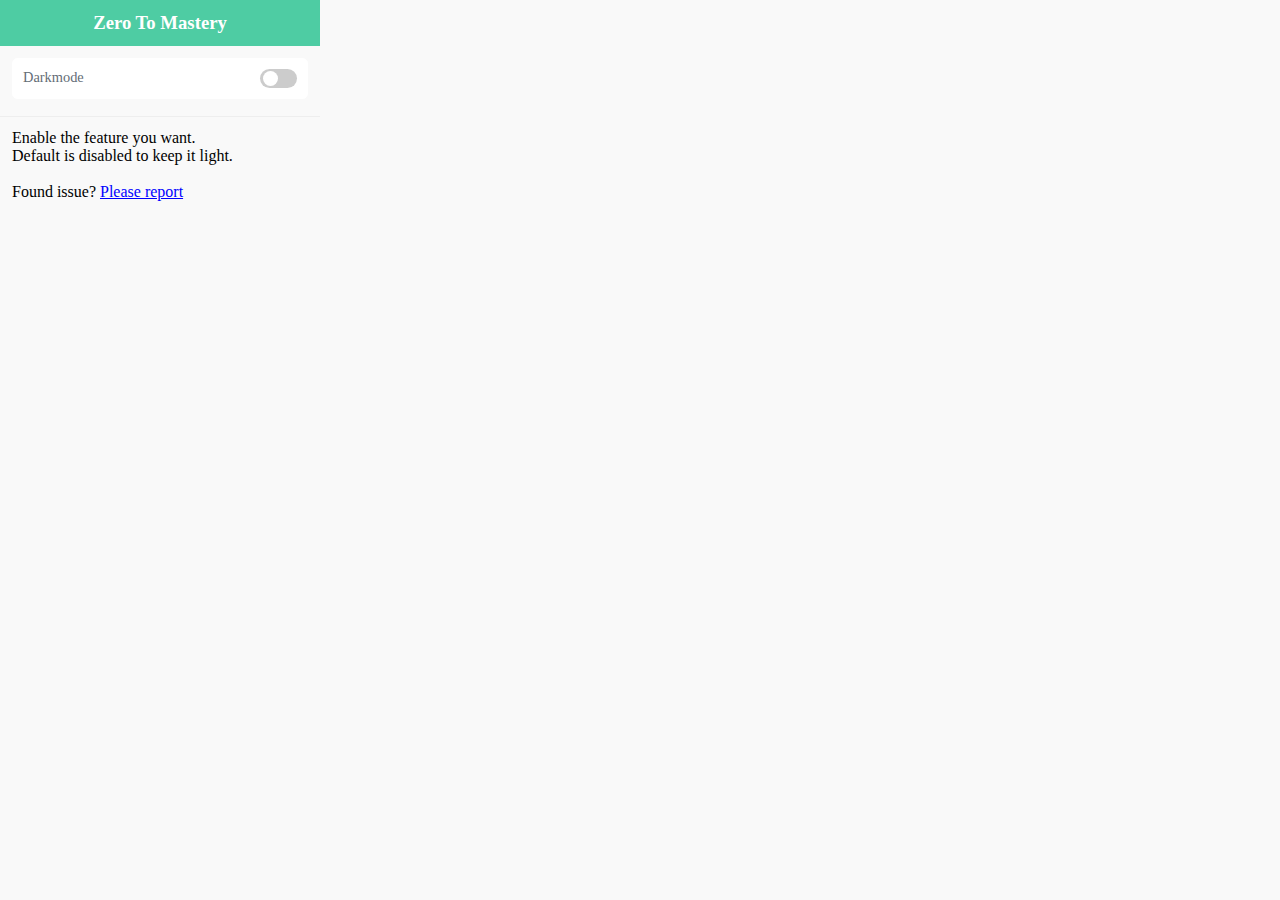
==== popup/popup.html @ f95fc75e "version 2023.12.21" ====
<!DOCTYPE html>
<html>
<head>
	<meta charset="utf-8">
	<meta name="viewport" content="width=device-width, initial-scale=1">
	<title>Zero To Mastery - Extension</title>

	<link rel="stylesheet" type="text/css" href="popup.css">
</head>
<body>

	<div class="ztm-container">
		<div class="ztm-title">
			<h3>Zero To Mastery</h3>
		</div>

		<div class="feature-list">

			<!-- Darkmode -->
			<div class="feature">
				<div class="feature-title">
					<p>Darkmode</p>
				</div>

				<div class="toggle-switch">
					<label class="switch">
						<input id='ztmDarkmodeCheckbox' type="checkbox">
						<span class="slider round"></span>
					</label>
				</div>
			</div>

			<!-- Keep resolution the same -->
			<!-- <div class="feature">
				<div class="feature-title">
					<p>Keep resolution</p>
				</div>

				<div class="select-box">
					<select id='ztmKeepResolution'>
					    <option value="Auto">Auto</option>
					    <option value="224p">224p</option>
					    <option value="360p">360p</option>
					    <option value="540p">540p</option>
					    <option value="720p">720p</option>
					    <option value="1080p">1080p</option>
					</select>
				</div>
			</div> -->

		</div>

		<div class="ztm-footer">
			<p>Enable the feature you want.</p>
			<p>Default is disabled to keep it light.</p>
			<br>
			<p>Found issue? <a href="https://github.com/sithu-khant/ztm-extension/issues" target="_blank">Please report</a></p>
		</div>

	</div>

	<script type="text/javascript" src='popup.js'></script>
</body>
</html>
---- popup/popup.css ----
* {
    margin: 0;
    padding: 0;
}

html, body {
    background-color: #f9f9f9;
}

.ztm-container {
    width: 320px;

    -webkit-user-select: none;
    -ms-user-select: none;
    user-select: none;
}

.popup-darkmode {
    background-color: #393E46;
    color: #fff;
}

.ztm-container .ztm-title {
    text-align: center;
    background: #4ECCA3;
    padding: 12px 0;
    color: #fff;
}

.popup-darkmode .ztm-title {
    background-color: #232931;
}

.feature-list {
    padding: 12px;
}

.feature {
    display: flex;
    justify-content: space-between;

    margin-bottom: 5px;
    padding: 10px;
    border: 1px solid #fff;
    background-color: #fff;
    border-radius: 5px;
}

.popup-darkmode .feature {
    background-color: #232931;
    border: 1px solid #232931;
}

.feature-list .feature-title {
    font-size: 0.9rem;
    color: #646d76;
}

.popup-darkmode .feature-title {
    color: #fff;
}

.toggle-switch .switch {
    position: relative;
    display: inline-block;
    width: 37px;
    height: 19px;
}

.toggle-switch .switch input {
    opacity: 0;
    width: 0;
    height: 0;
}

.toggle-switch .slider {
    position: absolute;
    cursor: pointer;
    top: 0;
    left: 0;
    right: 0;
    bottom: 0;
    background-color: #ccc;
    -webkit-transition: .4s;
    transition: .4s;
}

.toggle-switch .slider:before {
    position: absolute;
    content: "";
    height: 15px;
    width: 15px;
    left: 3px;
    bottom: 2px;
    background-color: white;
    -webkit-transition: .4s;
    transition: .4s;
}

.toggle-switch input:checked+.slider {
    background-color: #32de88;
}

.toggle-switch input:focus+.slider {
    box-shadow: 0 0 1px #32de88;
}

.toggle-switch input:checked+.slider:before {
    -webkit-transform: translateX(17px);
    -ms-transform: translateX(17px);
    transform: translateX(17px);
}

.toggle-switch .slider.round {
    border-radius: 34px;
}

.toggle-switch .slider.round:before {
    border-radius: 50%;
}

a {
    color: blue;
}

.ztm-footer {
    padding: 12px;
    border-top: 0.5px solid #EEEEEE;
}

.popup-darkmode .ztm-footer {
    background-color: #393E46;
    border-top: 0.5px solid #EEEEEE;
}

.popup-darkmode a {
    color: #fff;
}
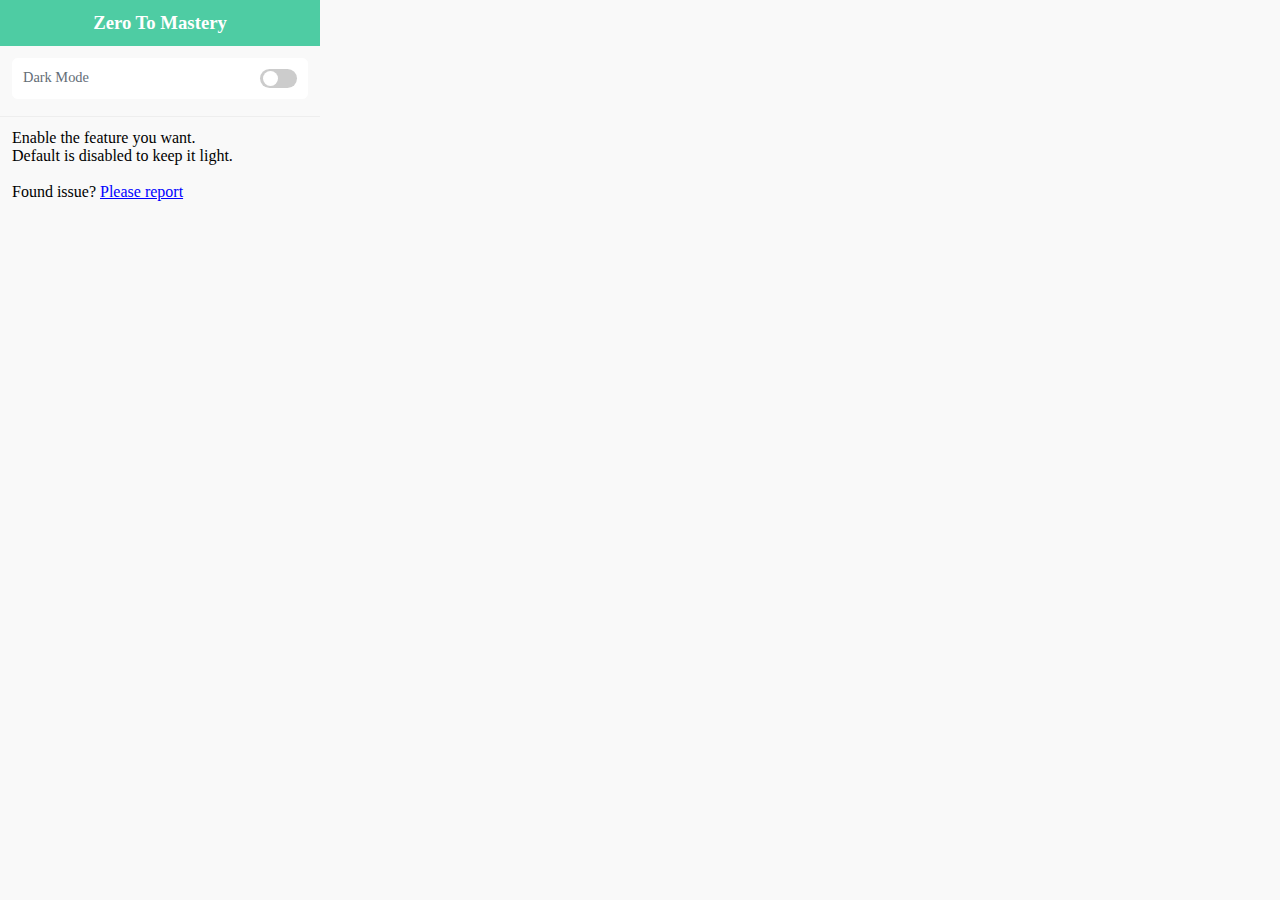
==== commit 0833dd03: "Merge pull request #7 from LaurelineP/review-proposition" ====
--- a/popup/popup.html
+++ b/popup/popup.html
@@ -16,15 +16,15 @@
 
 		<div class="feature-list">
 
-			<!-- Darkmode -->
+			<!-- Dark Mode -->
 			<div class="feature">
 				<div class="feature-title">
-					<p>Darkmode</p>
+					<p>Dark Mode</p>
 				</div>
 
 				<div class="toggle-switch">
 					<label class="switch">
-						<input id='ztmDarkmodeCheckbox' type="checkbox">
+						<input id='ztmDarkModeCheckbox' type="checkbox">
 						<span class="slider round"></span>
 					</label>
 				</div>
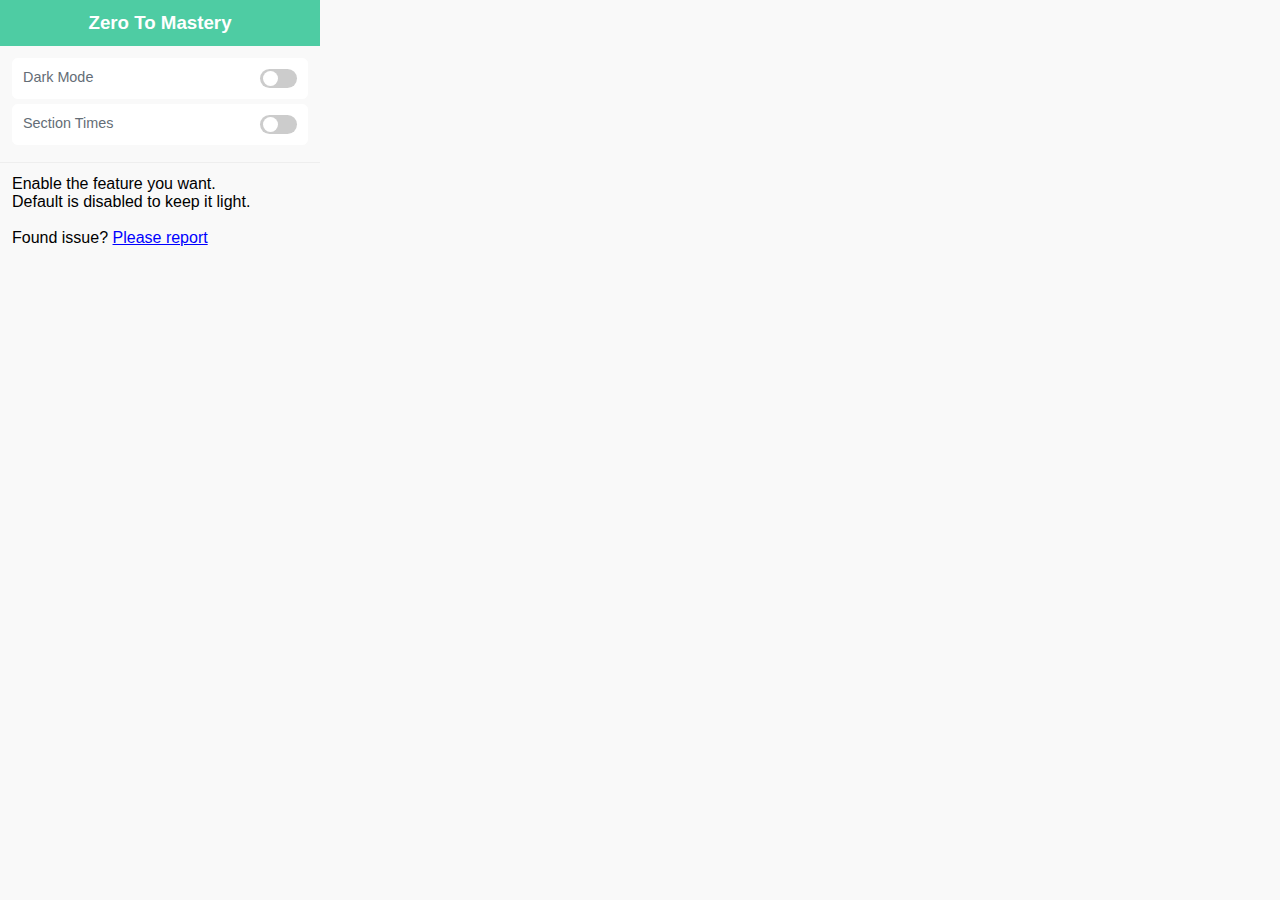
==== commit bd993d7c: "Merge pull request #8 from MattCSmith/lecture-time" ====
--- a/popup/popup.html
+++ b/popup/popup.html
@@ -30,6 +30,20 @@
 				</div>
 			</div>
 
+			<!-- Section Times -->
+			<div class="feature">
+				<div class="feature-title">
+					<p>Section Times</p>
+				</div>
+			
+				<div class="toggle-switch">
+					<label class="switch">
+						<input id='ztmSectionTimesCheckbox' type="checkbox">
+						<span class="slider round"></span>
+					</label>
+				</div>
+			</div>
+			
 			<!-- Keep resolution the same -->
 			<!-- <div class="feature">
 				<div class="feature-title">
@@ -60,5 +74,6 @@
 	</div>
 
 	<script type="text/javascript" src='popup.js'></script>
+	<script type="text/javascript" src='ztmSectionTime.js'></script>
 </body>
 </html>--- a/popup/popup.css
+++ b/popup/popup.css
@@ -1,10 +1,12 @@
 * {
     margin: 0;
     padding: 0;
+    font-family: sans-serif;
 }
 
 html, body {
     background-color: #f9f9f9;
+    font-family: sans-serif;
 }
 
 .ztm-container {
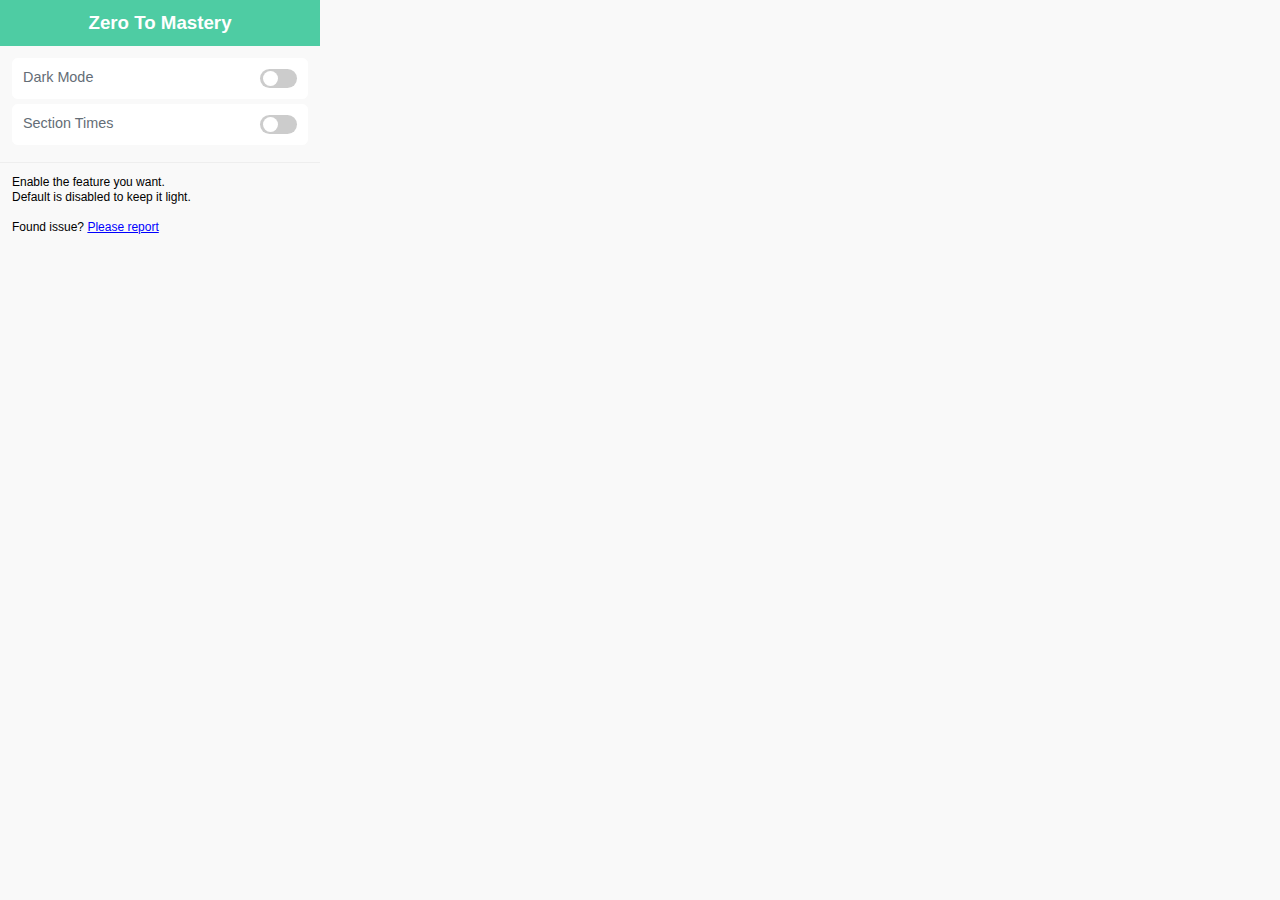
==== commit 2fdbd90b: "Merge pull request #14 from sithu-khant/focus-video" ====
--- a/popup/popup.html
+++ b/popup/popup.html
@@ -43,6 +43,20 @@
 					</label>
 				</div>
 			</div>
+
+			<!-- Hide Lecture Title -->
+			<!-- <div class="feature">
+				<div class="feature-title">
+					<p>Hide Lecture Title</p>
+				</div>
+
+				<div class="toggle-switch">
+					<label class="switch">
+						<input id='ztmHideLectureTitleCheckbox' type="checkbox">
+						<span class="slider round"></span>
+					</label>
+				</div>
+			</div> -->
 			
 			<!-- Keep resolution the same -->
 			<!-- <div class="feature">
@@ -73,7 +87,7 @@
 
 	</div>
 
-	<script type="text/javascript" src='popup.js'></script>
+	<script type="text/javascript" src='ztmDarkMode.js'></script>
 	<script type="text/javascript" src='ztmSectionTime.js'></script>
 </body>
 </html>--- a/popup/popup.css
+++ b/popup/popup.css
@@ -1,3 +1,10 @@
+/* 
+ * Author: Sithu Khant
+ * GitHub: https://github.com/sithu-khant 
+ * Last Updated: Sat Jan 13, 2024
+ * Description: Adds styles to the popup 
+ */
+
 * {
     margin: 0;
     padding: 0;
@@ -126,6 +133,8 @@
 }
 
 .ztm-footer {
+    font-size: 12px;
+    line-height: 15px;
     padding: 12px;
     border-top: 0.5px solid #EEEEEE;
 }
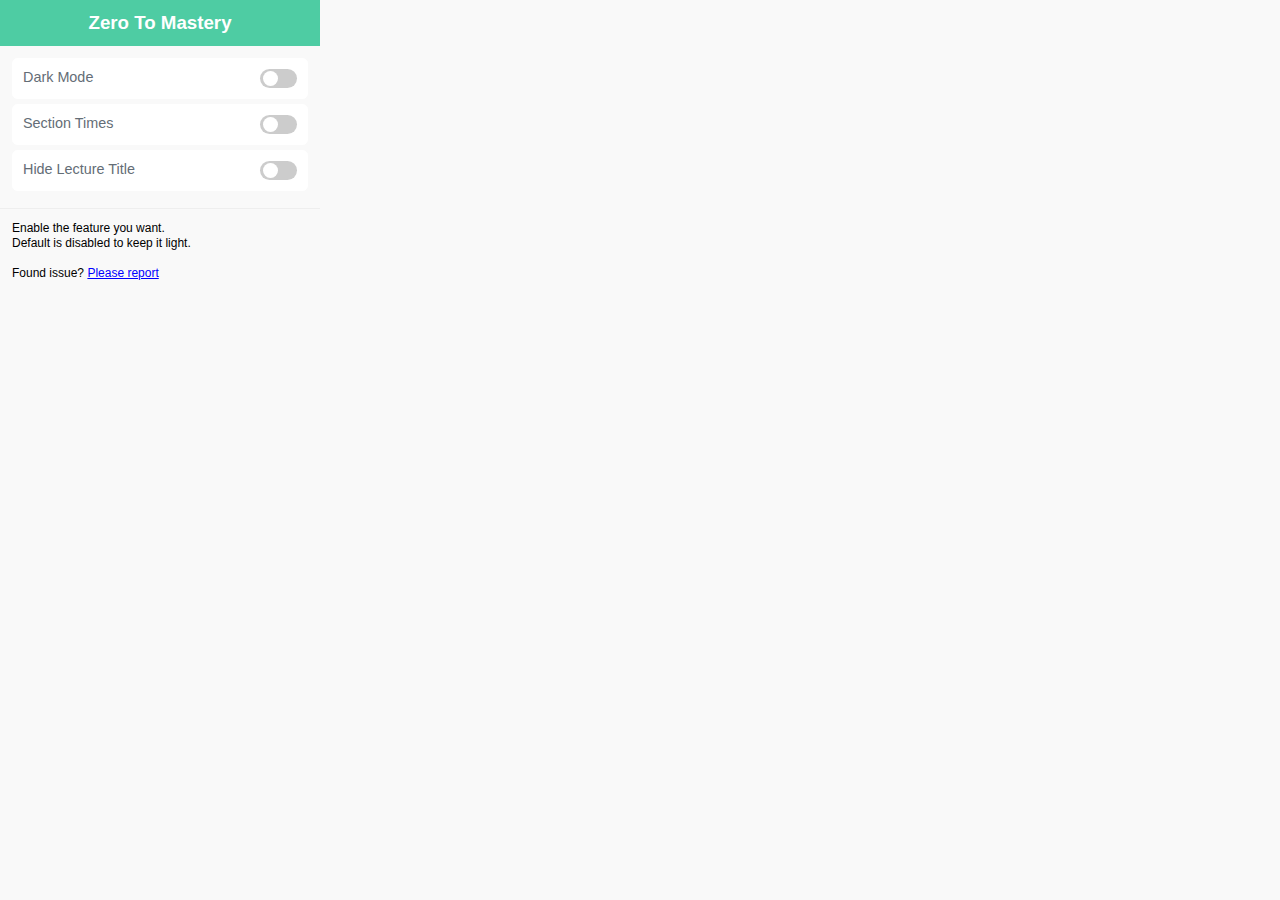
==== commit ee0ef486: "1.14.01" ====
--- a/popup/popup.html
+++ b/popup/popup.html
@@ -1,93 +1,93 @@
 <!DOCTYPE html>
 <html>
 <head>
-	<meta charset="utf-8">
-	<meta name="viewport" content="width=device-width, initial-scale=1">
-	<title>Zero To Mastery - Extension</title>
+    <meta charset="utf-8">
+    <meta name="viewport" content="width=device-width, initial-scale=1">
+    <title>Zero To Mastery - Extension</title>
 
-	<link rel="stylesheet" type="text/css" href="popup.css">
+    <link rel="stylesheet" type="text/css" href="popup.css">
 </head>
 <body>
 
-	<div class="ztm-container">
-		<div class="ztm-title">
-			<h3>Zero To Mastery</h3>
-		</div>
+    <div class="ztm-container">
+        <div class="ztm-title">
+            <h3>Zero To Mastery</h3>
+        </div>
 
-		<div class="feature-list">
+        <div class="feature-list">
 
-			<!-- Dark Mode -->
-			<div class="feature">
-				<div class="feature-title">
-					<p>Dark Mode</p>
-				</div>
+            <!-- Dark Mode -->
+            <div class="feature">
+                <div class="feature-title">
+                    <p>Dark Mode</p>
+                </div>
 
-				<div class="toggle-switch">
-					<label class="switch">
-						<input id='ztmDarkModeCheckbox' type="checkbox">
-						<span class="slider round"></span>
-					</label>
-				</div>
-			</div>
+                <div class="toggle-switch">
+                    <label class="switch">
+                        <input id='ztmDarkModeCheckbox' type="checkbox">
+                        <span class="slider round"></span>
+                    </label>
+                </div>
+            </div>
 
-			<!-- Section Times -->
-			<div class="feature">
-				<div class="feature-title">
-					<p>Section Times</p>
-				</div>
-			
-				<div class="toggle-switch">
-					<label class="switch">
-						<input id='ztmSectionTimesCheckbox' type="checkbox">
-						<span class="slider round"></span>
-					</label>
-				</div>
-			</div>
+            <!-- Section Times -->
+            <div class="feature">
+                <div class="feature-title">
+                    <p>Section Times</p>
+                </div>
+            
+                <div class="toggle-switch">
+                    <label class="switch">
+                        <input id='ztmSectionTimesCheckbox' type="checkbox">
+                        <span class="slider round"></span>
+                    </label>
+                </div>
+            </div>
 
-			<!-- Hide Lecture Title -->
-			<!-- <div class="feature">
-				<div class="feature-title">
-					<p>Hide Lecture Title</p>
-				</div>
+            <!-- Hide Lecture Title -->
+            <div class="feature">
+                <div class="feature-title">
+                    <p>Hide Lecture Title</p>
+                </div>
 
-				<div class="toggle-switch">
-					<label class="switch">
-						<input id='ztmHideLectureTitleCheckbox' type="checkbox">
-						<span class="slider round"></span>
-					</label>
-				</div>
-			</div> -->
-			
-			<!-- Keep resolution the same -->
-			<!-- <div class="feature">
-				<div class="feature-title">
-					<p>Keep resolution</p>
-				</div>
+                <div class="toggle-switch">
+                    <label class="switch">
+                        <input id='ztmHideLectureTitleCheckbox' type="checkbox">
+                        <span class="slider round"></span>
+                    </label>
+                </div>
+            </div>
+            
+            <!-- Keep resolution the same -->
+            <!-- <div class="feature">
+                <div class="feature-title">
+                    <p>Keep resolution</p>
+                </div>
 
-				<div class="select-box">
-					<select id='ztmKeepResolution'>
-					    <option value="Auto">Auto</option>
-					    <option value="224p">224p</option>
-					    <option value="360p">360p</option>
-					    <option value="540p">540p</option>
-					    <option value="720p">720p</option>
-					    <option value="1080p">1080p</option>
-					</select>
-				</div>
-			</div> -->
+                <div class="select-box">
+                    <select id='ztmKeepResolution'>
+                        <option value="Auto">Auto</option>
+                        <option value="224p">224p</option>
+                        <option value="360p">360p</option>
+                        <option value="540p">540p</option>
+                        <option value="720p">720p</option>
+                        <option value="1080p">1080p</option>
+                    </select>
+                </div>
+            </div> -->
 
-		</div>
+        </div>
 
-		<div class="ztm-footer">
-			<p>Enable the feature you want.</p>
-			<p>Default is disabled to keep it light.</p>
-			<br>
-			<p>Found issue? <a href="https://github.com/sithu-khant/ztm-extension/issues" target="_blank">Please report</a></p>
-		</div>
+        <div class="ztm-footer">
+            <p>Enable the feature you want.</p>
+            <p>Default is disabled to keep it light.</p>
+            <br>
+            <p>Found issue? <a href="https://github.com/sithu-khant/ztm-extension/issues" target="_blank">Please report</a></p>
+        </div>
 
-	</div>
+    </div>
 
-	<script type="text/javascript" src='ztmDarkMode.js'></script>
-	<script type="text/javascript" src='ztmSectionTime.js'></script>
+    <script type="text/javascript" src='ztmDarkMode.js'></script>
+    <script type="text/javascript" src='ztmSectionTime.js'></script>
 </body>
 </html>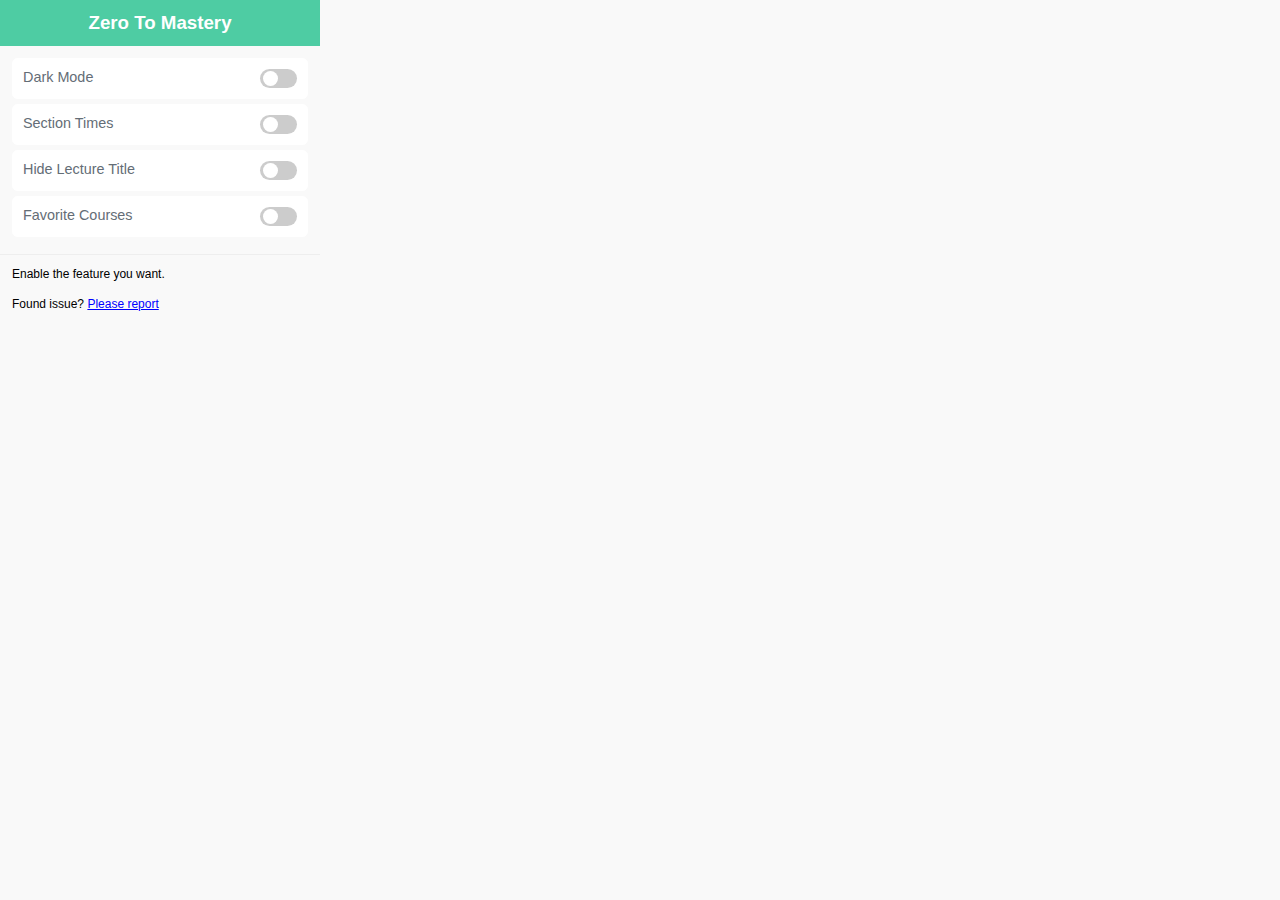
==== commit 7054a1aa: "Merge pull request #22 from sithu-khant/fav-course-feature-release" ====
--- a/popup/popup.html
+++ b/popup/popup.html
@@ -57,7 +57,34 @@
                     </label>
                 </div>
             </div>
-            
+
+            <!-- Favorite Courses -->
+            <div class="feature">
+                <div class="feature-title">
+                    <p>Favorite Courses</p>
+                </div>
+
+                <div class="toggle-switch">
+                    <label class="switch">
+                        <input id='ztmFavoriteCoursesCheckbox' type="checkbox">
+                        <span class="slider round"></span>
+                    </label>
+                </div>
+            </div>
+            <!-- Daily Motivation -->
+<!--            <div class="feature">-->
+<!--                <div class="feature-title">-->
+<!--                    <p>Daily Motivation</p>-->
+<!--                </div>-->
+
+<!--                <div class="toggle-switch">-->
+<!--                    <label class="switch">-->
+<!--                        <input id='ztmDailyMotivationCheckbox' type="checkbox">-->
+<!--                        <span class="slider round"></span>-->
+<!--                    </label>-->
+<!--                </div>-->
+<!--            </div>-->
+<!--            -->
             <!-- Keep resolution the same -->
             <!-- <div class="feature">
                 <div class="feature-title">
@@ -80,7 +107,6 @@
 
         <div class="ztm-footer">
             <p>Enable the feature you want.</p>
-            <p>Default is disabled to keep it light.</p>
             <br>
             <p>Found issue? <a href="https://github.com/sithu-khant/ztm-extension/issues" target="_blank">Please report</a></p>
         </div>
@@ -89,5 +115,8 @@
 
     <script type="text/javascript" src='ztmDarkMode.js'></script>
     <script type="text/javascript" src='ztmSectionTime.js'></script>
+    <script type="text/javascript" src='ztmHideLectureTitle.js'></script>
+    <script type="text/javascript" src='ztmFavoriteCourses.js'></script>
+    <script type="text/javascript" src='ztmDailyMotivation.js'></script>
 </body>
-</html>+</html>
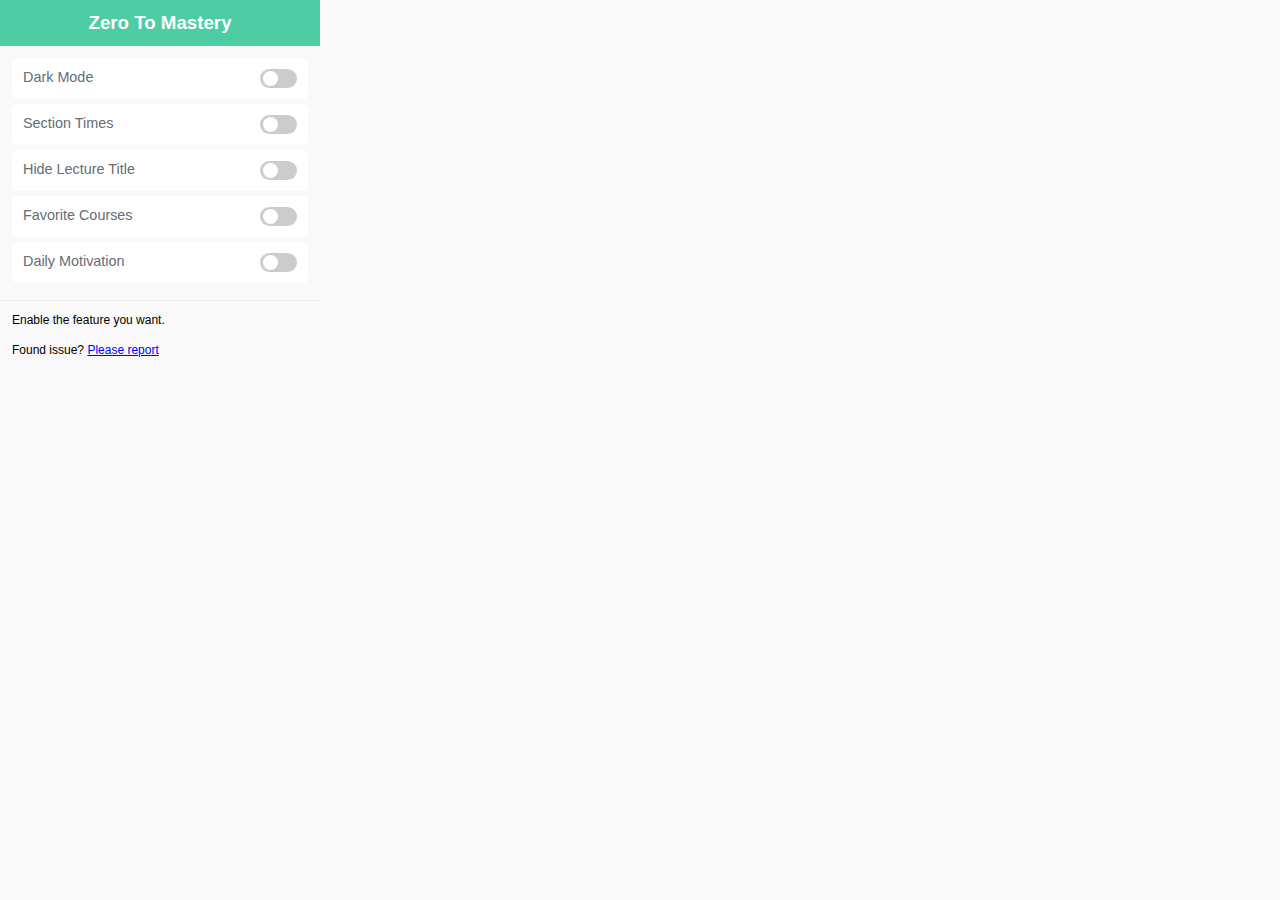
==== commit 974ac10e: "2.28.06" ====
--- a/popup/popup.html
+++ b/popup/popup.html
@@ -1,5 +1,5 @@
 <!DOCTYPE html>
-<html>
+<html lang="en">
 <head>
     <meta charset="utf-8">
     <meta name="viewport" content="width=device-width, initial-scale=1">
@@ -71,20 +71,21 @@
                     </label>
                 </div>
             </div>
+            
             <!-- Daily Motivation -->
-<!--            <div class="feature">-->
-<!--                <div class="feature-title">-->
-<!--                    <p>Daily Motivation</p>-->
-<!--                </div>-->
+            <div class="feature">
+                <div class="feature-title">
+                    <p>Daily Motivation</p>
+                </div>
 
-<!--                <div class="toggle-switch">-->
-<!--                    <label class="switch">-->
-<!--                        <input id='ztmDailyMotivationCheckbox' type="checkbox">-->
-<!--                        <span class="slider round"></span>-->
-<!--                    </label>-->
-<!--                </div>-->
-<!--            </div>-->
-<!--            -->
+                <div class="toggle-switch">
+                    <label class="switch">
+                        <input id='ztmDailyMotivationCheckbox' type="checkbox">
+                        <span class="slider round"></span>
+                    </label>
+                </div>
+            </div>
+
             <!-- Keep resolution the same -->
             <!-- <div class="feature">
                 <div class="feature-title">
